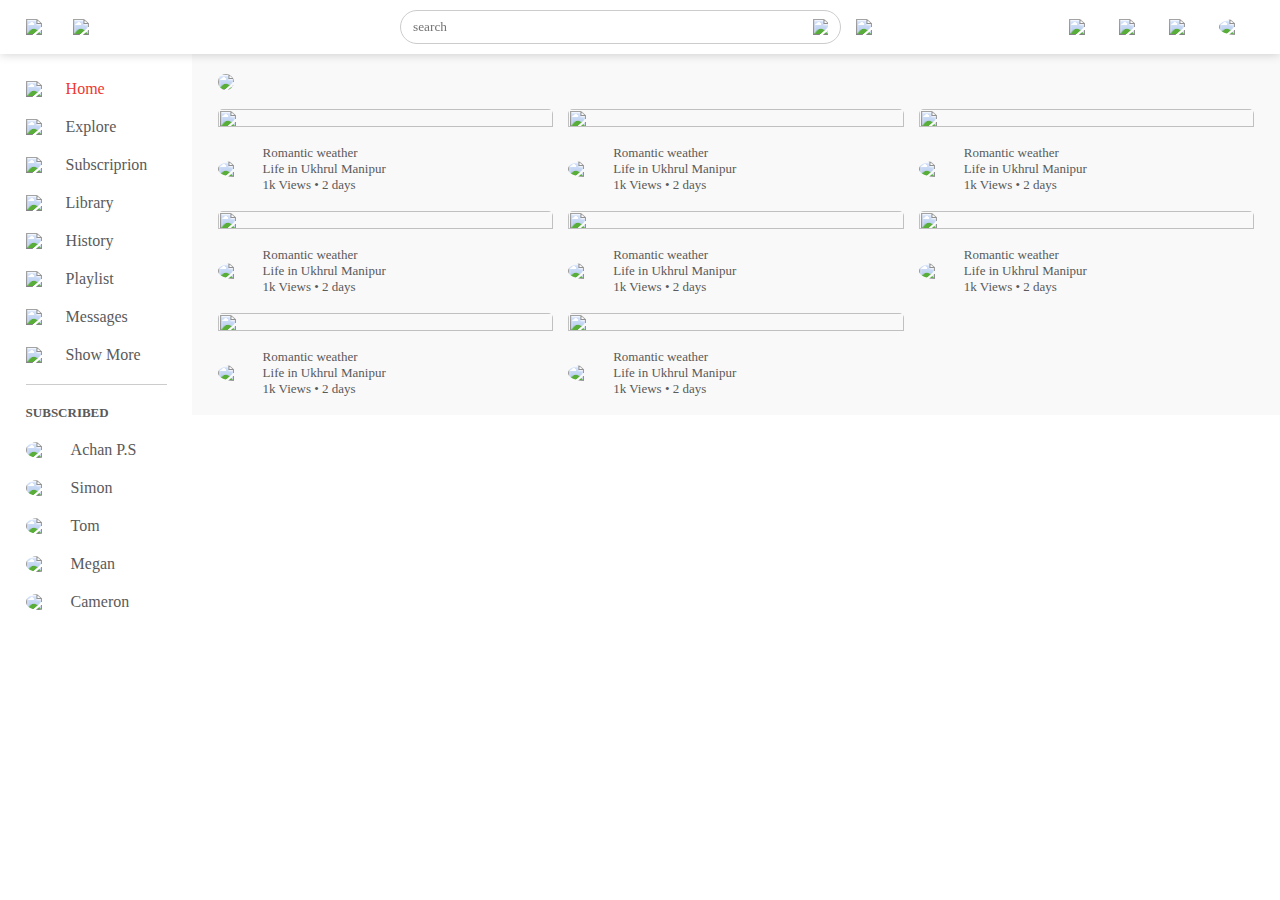
==== index.html @ 58a4f7b0 "Add files via upload" ====
<!DOCTYPE html>
<html lang="en">
<head>
    <meta charset="UTF-8">
    <meta http-equiv="X-UA-Compatible" content="IE=edge">
    <meta name="viewport" content="width=device-width, initial-scale=1.0">
    <title>video website</title>
    <link rel="stylesheet" href="style.css">
</head>
<body>

    <nav class="flex-div">
        <div class="nav-left flex-div"> 
            <img src="images/menu.png" class="menu-icon">
            <img src="images/logo.png" class="logo">
        </div>
        <div class="nav-middle flex-div"> 
            <div class="search-box flex-div">
                <input type="text" placeholder="search">
                <img src="images/search.png">
            </div>
            <img src="images/voice-search.png" class="mic-icon">
        </div>
        <div class="nav-right flex-div">
            <img src="images/upload.png">
            <img src="images/more.png">
            <img src="images/notification.png">
            <img src="images/achan.jpg" class="user-icon">
        </div>
    </nav>
  <!-- ---------sidebar------- -->
  <div class="sidebar">
      <div class="shortcut-link">
          <a href=""><img src="images/home.png"><p>Home</p></a>
          <a href=""><img src="images/explore.png"><p>Explore</p></a>
          <a href=""><img src="images/subscriprion.png"><p>Subscriprion</p></a>
          <a href=""><img src="images/library.png"><p>Library</p></a>
          <a href=""><img src="images/history.png"><p>History</p></a>
          <a href=""><img src="images/playlist.png"><p>Playlist</p></a>
          <a href=""><img src="images/messages.png"><p>Messages</p></a>
          <a href=""><img src="images/show-more.png"><p>Show More</p></a>
          <hr>
      </div>
      <div class="subscribed-list">
          <h3>SUBSCRIBED</h3>
          <a href=""><img src="images/achan.jpg"><p>Achan P.S</p></a> 
          <a href=""><img src="images/simon.png"><p>Simon </p></a> 
          <a href=""><img src="images/tom.png"><p>Tom </p></a> 
          <a href=""><img src="images/megan.png"><p>Megan</p></a> 
          <a href=""><img src="images/cameron.png"><p>Cameron</p></a> 
      </div>
  </div>

  <!-- -------main------ -->

  <div class="container">
      <div class="banner">
          <img src="images/banner.png">
      </div>
      <div class="list-container">
          <div class="vid-list">
              <a href="play-video.html"> <img src="images/ahang.jpg" class="thumbnail"></a>
              <div class="flex-div">
                  <img src="images/achan.jpg">
                  <div class="vid-info">
                      <a href="play-video.html">Romantic weather</a>
                      <p>Life in Ukhrul Manipur</p>
                      <p>1k Views &bull; 2 days</p>
                  </div>
              </div>
          </div>
          <div class="vid-list">
            <a href="play-video.html"> <img src="images/frm.jpg" class="thumbnail"></a>
            <div class="flex-div">
                <img src="images/achan.jpg">
                <div class="vid-info">
                    <a href="play-video.html">Romantic weather</a>
                    <p>Life in Ukhrul Manipur</p>
                    <p>1k Views &bull; 2 days</p>
                </div>
            </div>
        </div>
        <div class="vid-list">
            <a href="play-video.html"> <img src="images/khai.jpg" class="thumbnail"></a>
            <div class="flex-div">
                <img src="images/achan.jpg">
                <div class="vid-info">
                    <a href="play-video.html">Romantic weather</a>
                    <p>Life in Ukhrul Manipur</p>
                    <p>1k Views &bull; 2 days</p>
                </div>
            </div>
        </div>
        <div class="vid-list">
            <a href="play-video.html"> <img src="images/gari.jpg" class="thumbnail"></a>
            <div class="flex-div">
                <img src="images/achan.jpg">
                <div class="vid-info">
                    <a href="play-video.html">Romantic weather</a>
                    <p>Life in Ukhrul Manipur</p>
                    <p>1k Views &bull; 2 days</p>
                </div>
            </div>
        </div>
        <div class="vid-list">
            <a href="play-video.html"> <img src="images/lui.jpg" class="thumbnail"></a>
            <div class="flex-div">
                <img src="images/achan.jpg">
                <div class="vid-info">
                    <a href="play-video.html">Romantic weather</a>
                    <p>Life in Ukhrul Manipur</p>
                    <p>1k Views &bull; 2 days</p>
                </div>
            </div>
        </div>
        <div class="vid-list">
            <a href="play-video.html"> <img src="images/mei.jpg" class="thumbnail"></a>
            <div class="flex-div">
                <img src="images/achan.jpg">
                <div class="vid-info">
                    <a href="play-video.html">Romantic weather</a>
                    <p>Life in Ukhrul Manipur</p>
                    <p>1k Views &bull; 2 days</p>
                </div>
            </div>
        </div>
        <div class="vid-list">
            <a href="play-video.html"> <img src="images/frm.jpg" class="thumbnail"></a>
            <div class="flex-div">
                <img src="images/achan.jpg">
                <div class="vid-info">
                    <a href="play-video.html">Romantic weather</a>
                    <p>Life in Ukhrul Manipur</p>
                    <p>1k Views  &bull; 2 days</p>
                </div>
            </div>
        </div>
        <div class="vid-list">
            <a href="play-video.html"> <img src="images/laa.jpg" class="thumbnail"></a>
            <div class="flex-div">
                <img src="images/achan.jpg">
                <div class="vid-info">
                    <a href="play-video.html">Romantic weather</a>
                    <p>Life in Ukhrul Manipur</p>
                    <p>1k Views &bull; 2 days</p>
                </div>
            </div>
        </div>
      </div>

  </div>


   
  <script src="script.js"> </script>

</body>
</html>
---- style.css ----
*{
    margin: 0;
    padding:0;
    font-family: 'poppins', 'sans-serif';
    box-sizing: border-box;
}
a{
    text-decoration: none;
    color: #5a5a5a;
}

img{
    cursor:pointer;
}
.flex-div{
    display:flex;
    align-items: center;
}
nav{
    padding : 10px 2%;
    justify-content: space-between;
    box-shadow: 0 0 10px rgba(0, 0, 0, 0.2);
    background:#fff;
    position:sticky;
    top:0;
    z-index: 10;
}
.nav-right img{
    width:25px;
    margin-right: 25px;
}
.nav-right .user-icon{
    width:35px;
    border-radius: 50%;
    margin-right: 0;
}
.nav-left .menu-icon{
    width: 22px;
    margin-right: 25px;
}
.nav-left .logo{
    width:130px;
}
.nav-middle .mic-icon{
    width:16px;
}
.nav-middle .search-box{
    border: 1px solid #ccc;
    margin-right: 15px;
    padding: 8px 12px;
    border-radius: 25px;
}
.nav-middle .search-box input{
    width: 400px;
    border: 0;
    outline: 0;
    background: transparent;
}
.nav-middle .search-box img{
    width: 15px;
}

/* --------sidebar------- */
.sidebar{
    background: #fff;
    width: 15%;
    height: 100vh;
    position: fixed;
    top: 0;
    padding-left: 2%;
    padding-top: 80px;
}
.shortcut-link a img{
    width: 20px;
    margin-right: 20px;
}
.shortcut-link a{
    display: flex;
    align-items: center;
    margin-bottom: 20px;
    width: fit-content;
    flex-wrap: wrap;
}
.shortcut-link a:first-child{
    color: #ed3833;
}
.sidebar hr{
    border: 0;
    height: 1px;
    background: #ccc;
    width: 85%;
}
.subscribed-list h3{
    font-size: 13px;
    margin: 20px 0;
    color:#5a5a5a;
}
.subscribed-list a{
    display: flex;
    align-items: center;
    margin-bottom: 20px;
    width: fit-content;
    flex-wrap: wrap;
}
.subscribed-list a img{
    width: 25px;
    border-radius: 50%;
    margin-right: 20px;
}
.small-sidebar{
    width:5%;
}
.small-sidebar a p{
    display: none;
}
c h3{
    display: none;
}
.small-sidebar hr{
    width:50%;
    margin-bottom: 25px;
}
/* -----main---- */

.container{
    background: #f9f9f9;
    padding-left: 17%;
    padding-right: 2%;
    padding-top: 20px;
    padding-bottom: 30px;
}
.large-container{
    padding-left: 7%;  
}

.banner{
    width: 100%;
}
.banner img{
    width: 100%;
    border-radius: 8px;
}
.list-container{
    display: grid;
    grid-template-columns: repeat(auto-fit,minmax(250px, 1fr));
    grid-column-gap:15px;
    grid-row-gap: 30px;
    margin-top: 15px;
}
.vid-list .thumbnail{
    width: 100%;
    height: 50%;
    border-radius: 5px;
        display: block;
        margin: auto;
    }
    
}
.vid-list .flex-div{
    align-items: flex-start;
    margin-top: 7px;
}
.vid-list .flex-div img{
    width: 35px;
    margin-right: 10px;
    border-radius: 50%;
}
.vid-info{
    color: #5a5a5a;
    font-size: 13px;
}
vid-info a{
    color: #000;
    font-weight: 600;
    display: block;
    margin-bottom: 5px;
}


@media (max-width: 900px){
    .menu-icon{
        display: none;
    }
    .sidebar{
        display: none;
    }
    .container, .large-container{
        padding-left: 5%;
        padding-right: 5%;
    }
    .nav-right img{
        display: none;
    }
    .nav-right .user-icon{
        display: block;
        width: 30px;
    }
    .nav-middle .search-box input{
        width: 100px;
    }
    .nav-middle .mic-icon{
        display: none;
    }
    .logo{
        width: 90px;
    }
}


/* ----------plav video page--------- */
.play-container{
    padding-left: 2%;
}
.row{
    display:flex;
    justify-content: space-between;
    flex-wrap: wrap;
}
.play-video{
    flex-basis:69%;
}
.right-sidebar{
    flex-basis:30%;
}
.play-video video{
    width:100%;
}

.side-video-list{
    display: flex;
    justify-content: space-between;
    margin-bottom: 8px;
}
.side-video-list img{
    width: 100%;
}
.side-video-list .small-thumbnail{
    flex-basis: 49%;
}
.side-video-list a img{
width: 50%;
height: 70%;
}
.side-video-list .vid-info{
    flex-basis: 49%;
}
.play-video .tags a{
    color:#0000ff;
    font-size: 13px;
}
.play-video h3{
    font-weight: 600;
    font-size: 22px;
}
.play-video .play-video-info{
    display: flex;
    align-items: center;
    justify-content: space-between;
    flex-wrap: wrap;
    margin-top: 10px;
    font-size: 14px;
    color: #5a5a5a;
}
.play-video .play-video-info a img{
    width: 20px;
    margin-right: 8px;
}
.play-video .play-video-info a {
    display: inline-flex;
    align-items: center;
    margin-left: 15px;
}
.play-video hr{
    border:0;
    height: 1px;
    background: #ccc;
    margin: 10px 0;
}
.plublisher{
    display: flex;
    align-items: center;
    margin-top: 20px;
}
.plublisher div{
    flex: 1;
    line-height: 18px;
}
.plublisher img{
    width: 40px;
    border-radius: 50%;
    margin-right: 15px;
}
.plublisher div p{
    color: #000;
    font-weight: 600;
    font-size: 18px;
}
.plublisher div span{
    font-size: 13px;
    color: #5a5a5a;
}
.plublisher button{
    background:red;
    color: #fff;
    padding: 8px 30px;
    border: 0;
    outline: 0;
    border-radius: 4px;
    cursor: pointer;
}
.vid-description{
    padding-left: 55px;
    margin: 15px 0;
}
vid-description p{
    font-size: 14px;
    margin-bottom: 5px;
    color: #5a5a5a;
}
vid-description h4{
    font-size: 14px;
    color: #5a5a5a;
    margin-top: 15px;
}
.add-comment{
    display: flex;
    align-items: center;
    margin: 30px 0;
}
.add-comment img{
    width: 35px;
    border-radius: 50%;
    margin-right: 15px;
}
.add-comment input{
    border: 0;
    outline: 0;
    border-bottom: 1px solid #ccc;
    padding-top: 10px;
    background: transparent;
}
.old-comment{
    display: flex;
    align-items: center;
    margin: 20px 0;
}
.old-comment img{
    width: 35px;
    border-radius: 50%;
    margin-right: 15px;
}
.old-comment h3{
    font-size: 14px;
    margin-bottom: 2px;
}
.old-comment h3 span{
    font-size: 12px;
    color: #5a5a5a;
    font-weight: 500;
    margin-left: 8px;
}
.old-comment .comment-action{
    display: flex;
    align-items: center;
    margin: 8px 0;
    font-size: 14px;
}
.old-comment .comment-action img{
    border-radius: 0;
    width: 20px;
    margin-right: 5px;
}
.old-comment .comment-action span{
    margin-right: 20px;
    color: #5a5a5a;
}
.old-comment .comment-action a{
    color: #0000ff;
}

@media (max-width:900px){
    .play-video{
        flex-basis: 100%;
    }
    .right-sidebar{
        flex-basis: 100%;
    }
    .play-container{
        padding-left: 5%;
    }
    .vid-description{
        padding-left: 0;
    }
    .play-video .play-video-info a{
        margin-left: 0;
        margin-right: 15px;
        margin-top: 15px;
    }
}
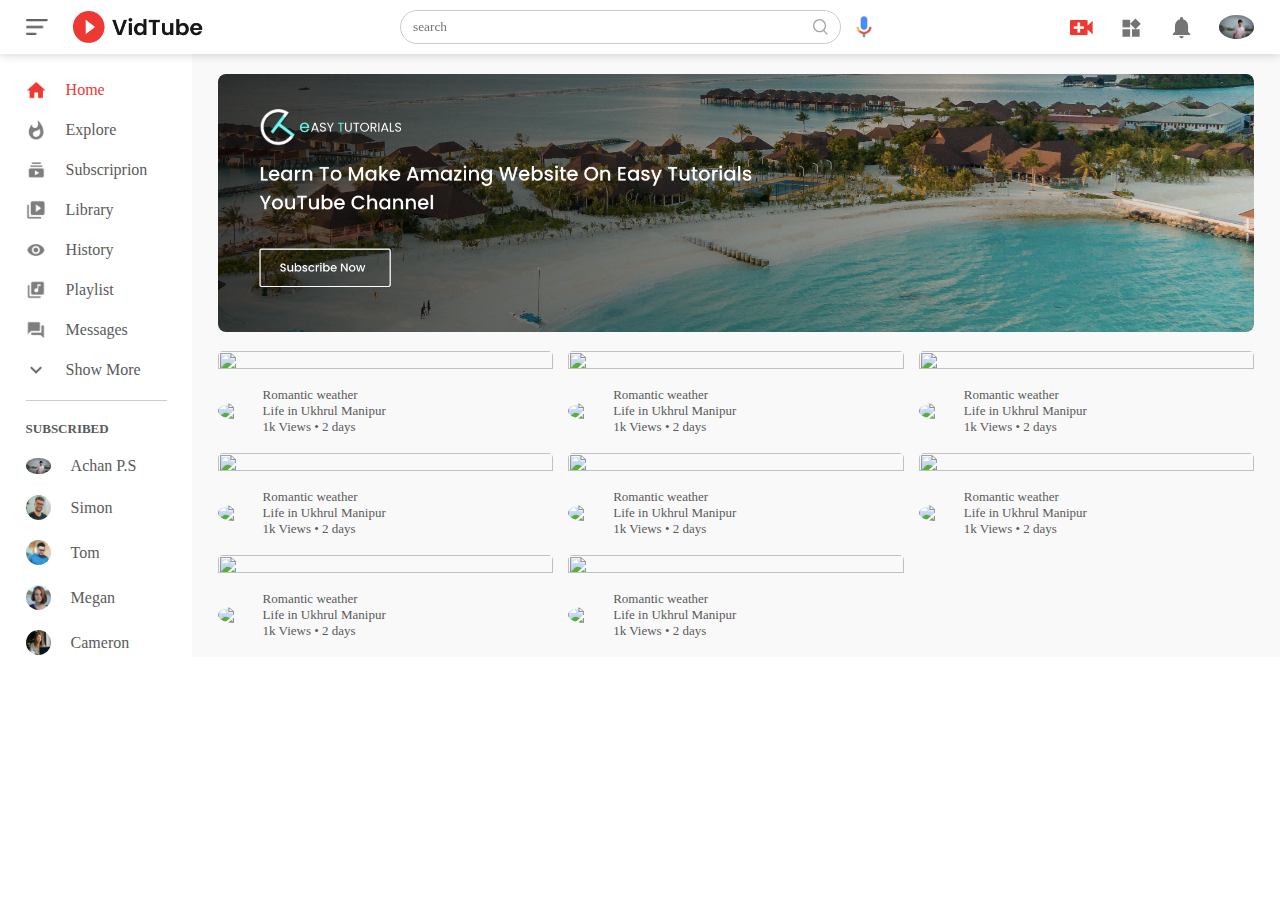
==== commit ddf53e35: "Update index.html" ====
--- a/index.html
+++ b/index.html
@@ -11,43 +11,43 @@
 
     <nav class="flex-div">
         <div class="nav-left flex-div"> 
-            <img src="images/menu.png" class="menu-icon">
-            <img src="images/logo.png" class="logo">
+            <img src="/menu.png" class="menu-icon">
+            <img src="/logo.png" class="logo">
         </div>
         <div class="nav-middle flex-div"> 
             <div class="search-box flex-div">
                 <input type="text" placeholder="search">
-                <img src="images/search.png">
+                <img src="/search.png">
             </div>
-            <img src="images/voice-search.png" class="mic-icon">
+            <img src="/voice-search.png" class="mic-icon">
         </div>
         <div class="nav-right flex-div">
-            <img src="images/upload.png">
-            <img src="images/more.png">
-            <img src="images/notification.png">
-            <img src="images/achan.jpg" class="user-icon">
+            <img src="/upload.png">
+            <img src="/more.png">
+            <img src="/notification.png">
+            <img src="/achan.jpg" class="user-icon">
         </div>
     </nav>
   <!-- ---------sidebar------- -->
   <div class="sidebar">
       <div class="shortcut-link">
-          <a href=""><img src="images/home.png"><p>Home</p></a>
-          <a href=""><img src="images/explore.png"><p>Explore</p></a>
-          <a href=""><img src="images/subscriprion.png"><p>Subscriprion</p></a>
-          <a href=""><img src="images/library.png"><p>Library</p></a>
-          <a href=""><img src="images/history.png"><p>History</p></a>
-          <a href=""><img src="images/playlist.png"><p>Playlist</p></a>
-          <a href=""><img src="images/messages.png"><p>Messages</p></a>
-          <a href=""><img src="images/show-more.png"><p>Show More</p></a>
+          <a href=""><img src="/home.png"><p>Home</p></a>
+          <a href=""><img src="/explore.png"><p>Explore</p></a>
+          <a href=""><img src="/subscriprion.png"><p>Subscriprion</p></a>
+          <a href=""><img src="/library.png"><p>Library</p></a>
+          <a href=""><img src="/history.png"><p>History</p></a>
+          <a href=""><img src="/playlist.png"><p>Playlist</p></a>
+          <a href=""><img src="/messages.png"><p>Messages</p></a>
+          <a href=""><img src="/show-more.png"><p>Show More</p></a>
           <hr>
       </div>
       <div class="subscribed-list">
           <h3>SUBSCRIBED</h3>
-          <a href=""><img src="images/achan.jpg"><p>Achan P.S</p></a> 
-          <a href=""><img src="images/simon.png"><p>Simon </p></a> 
-          <a href=""><img src="images/tom.png"><p>Tom </p></a> 
-          <a href=""><img src="images/megan.png"><p>Megan</p></a> 
-          <a href=""><img src="images/cameron.png"><p>Cameron</p></a> 
+          <a href=""><img src="/achan.jpg"><p>Achan P.S</p></a> 
+          <a href=""><img src="/simon.png"><p>Simon </p></a> 
+          <a href=""><img src="/tom.png"><p>Tom </p></a> 
+          <a href=""><img src="/megan.png"><p>Megan</p></a> 
+          <a href=""><img src="/cameron.png"><p>Cameron</p></a> 
       </div>
   </div>
 
@@ -55,7 +55,7 @@
 
   <div class="container">
       <div class="banner">
-          <img src="images/banner.png">
+          <img src="/banner.png">
       </div>
       <div class="list-container">
           <div class="vid-list">
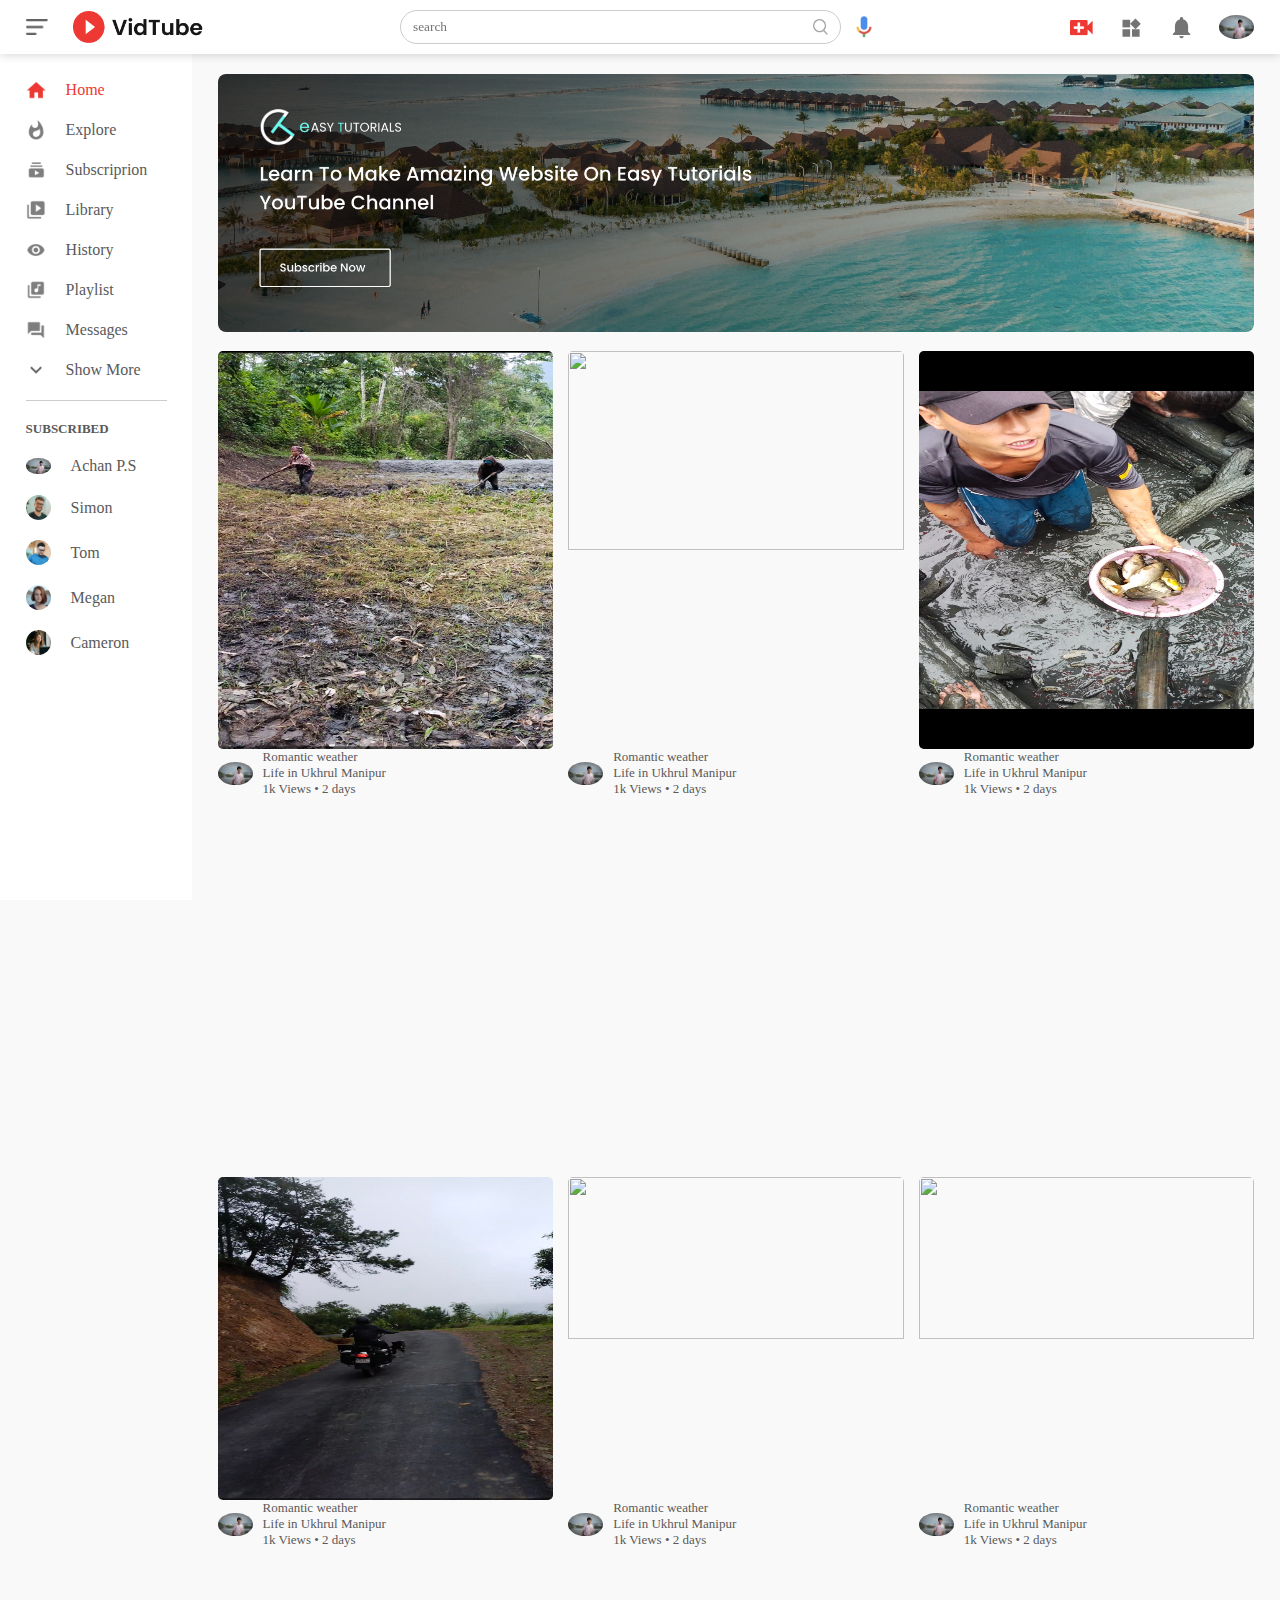
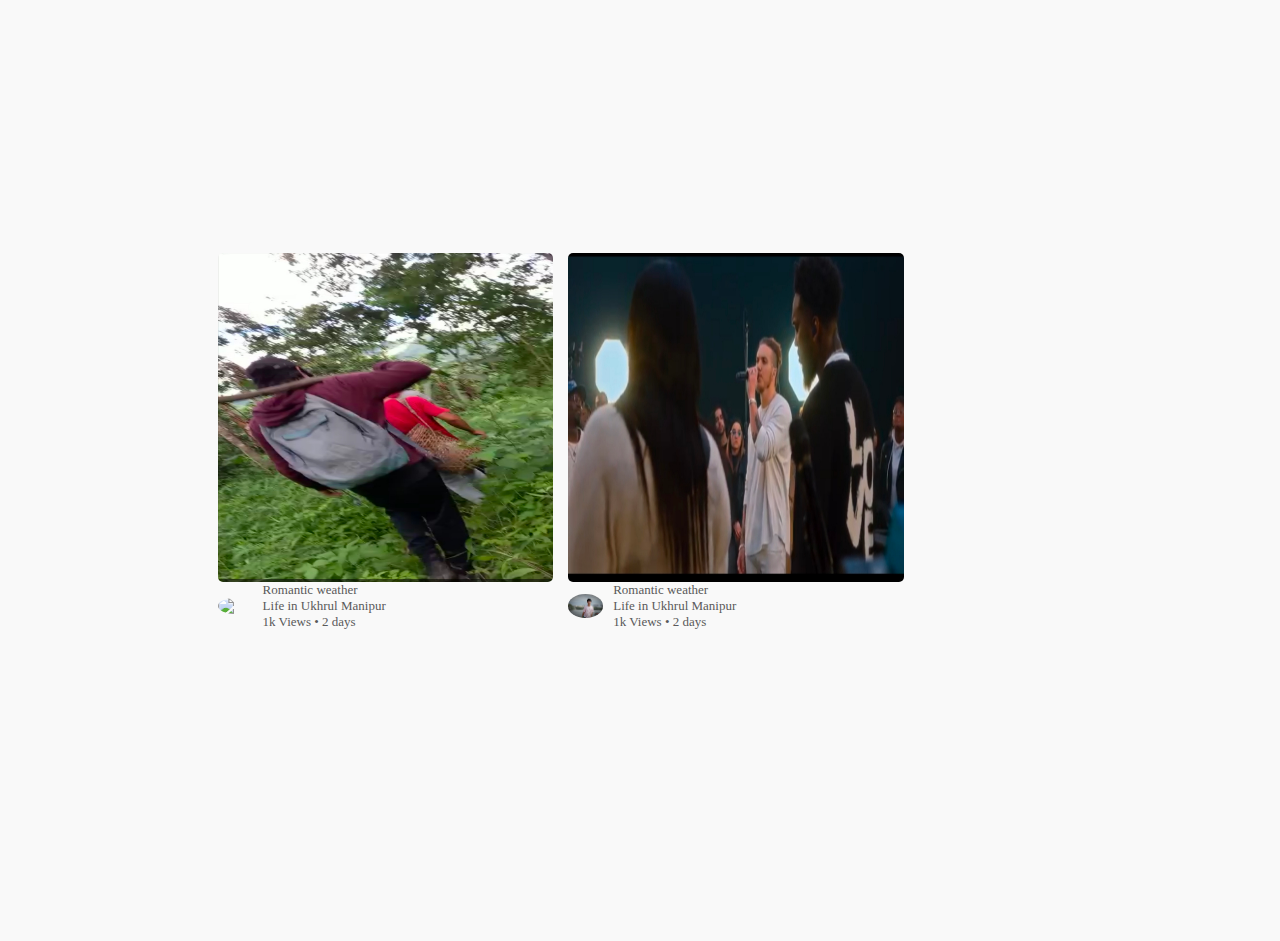
==== commit 004cce7f: "Update index.html" ====
--- a/index.html
+++ b/index.html
@@ -59,9 +59,9 @@
       </div>
       <div class="list-container">
           <div class="vid-list">
-              <a href="play-video.html"> <img src="images/ahang.jpg" class="thumbnail"></a>
+              <a href="play-video.html"> <img src="/ahang.jpg" class="thumbnail"></a>
               <div class="flex-div">
-                  <img src="images/achan.jpg">
+                  <img src="/achan.jpg">
                   <div class="vid-info">
                       <a href="play-video.html">Romantic weather</a>
                       <p>Life in Ukhrul Manipur</p>
@@ -72,7 +72,7 @@
           <div class="vid-list">
             <a href="play-video.html"> <img src="images/frm.jpg" class="thumbnail"></a>
             <div class="flex-div">
-                <img src="images/achan.jpg">
+                <img src="/achan.jpg">
                 <div class="vid-info">
                     <a href="play-video.html">Romantic weather</a>
                     <p>Life in Ukhrul Manipur</p>
@@ -81,9 +81,9 @@
             </div>
         </div>
         <div class="vid-list">
-            <a href="play-video.html"> <img src="images/khai.jpg" class="thumbnail"></a>
+            <a href="play-video.html"> <img src="/khai.jpg" class="thumbnail"></a>
             <div class="flex-div">
-                <img src="images/achan.jpg">
+                <img src="/achan.jpg">
                 <div class="vid-info">
                     <a href="play-video.html">Romantic weather</a>
                     <p>Life in Ukhrul Manipur</p>
@@ -92,9 +92,9 @@
             </div>
         </div>
         <div class="vid-list">
-            <a href="play-video.html"> <img src="images/gari.jpg" class="thumbnail"></a>
+            <a href="play-video.html"> <img src="/gari.jpg" class="thumbnail"></a>
             <div class="flex-div">
-                <img src="images/achan.jpg">
+                <img src="/achan.jpg">
                 <div class="vid-info">
                     <a href="play-video.html">Romantic weather</a>
                     <p>Life in Ukhrul Manipur</p>
@@ -105,7 +105,7 @@
         <div class="vid-list">
             <a href="play-video.html"> <img src="images/lui.jpg" class="thumbnail"></a>
             <div class="flex-div">
-                <img src="images/achan.jpg">
+                <img src="/achan.jpg">
                 <div class="vid-info">
                     <a href="play-video.html">Romantic weather</a>
                     <p>Life in Ukhrul Manipur</p>
@@ -116,7 +116,7 @@
         <div class="vid-list">
             <a href="play-video.html"> <img src="images/mei.jpg" class="thumbnail"></a>
             <div class="flex-div">
-                <img src="images/achan.jpg">
+                <img src="/achan.jpg">
                 <div class="vid-info">
                     <a href="play-video.html">Romantic weather</a>
                     <p>Life in Ukhrul Manipur</p>
@@ -125,7 +125,7 @@
             </div>
         </div>
         <div class="vid-list">
-            <a href="play-video.html"> <img src="images/frm.jpg" class="thumbnail"></a>
+            <a href="play-video.html"> <img src="/frm.jpg" class="thumbnail"></a>
             <div class="flex-div">
                 <img src="images/achan.jpg">
                 <div class="vid-info">
@@ -136,9 +136,9 @@
             </div>
         </div>
         <div class="vid-list">
-            <a href="play-video.html"> <img src="images/laa.jpg" class="thumbnail"></a>
+            <a href="play-video.html"> <img src="/laa.jpg" class="thumbnail"></a>
             <div class="flex-div">
-                <img src="images/achan.jpg">
+                <img src="/achan.jpg">
                 <div class="vid-info">
                     <a href="play-video.html">Romantic weather</a>
                     <p>Life in Ukhrul Manipur</p>
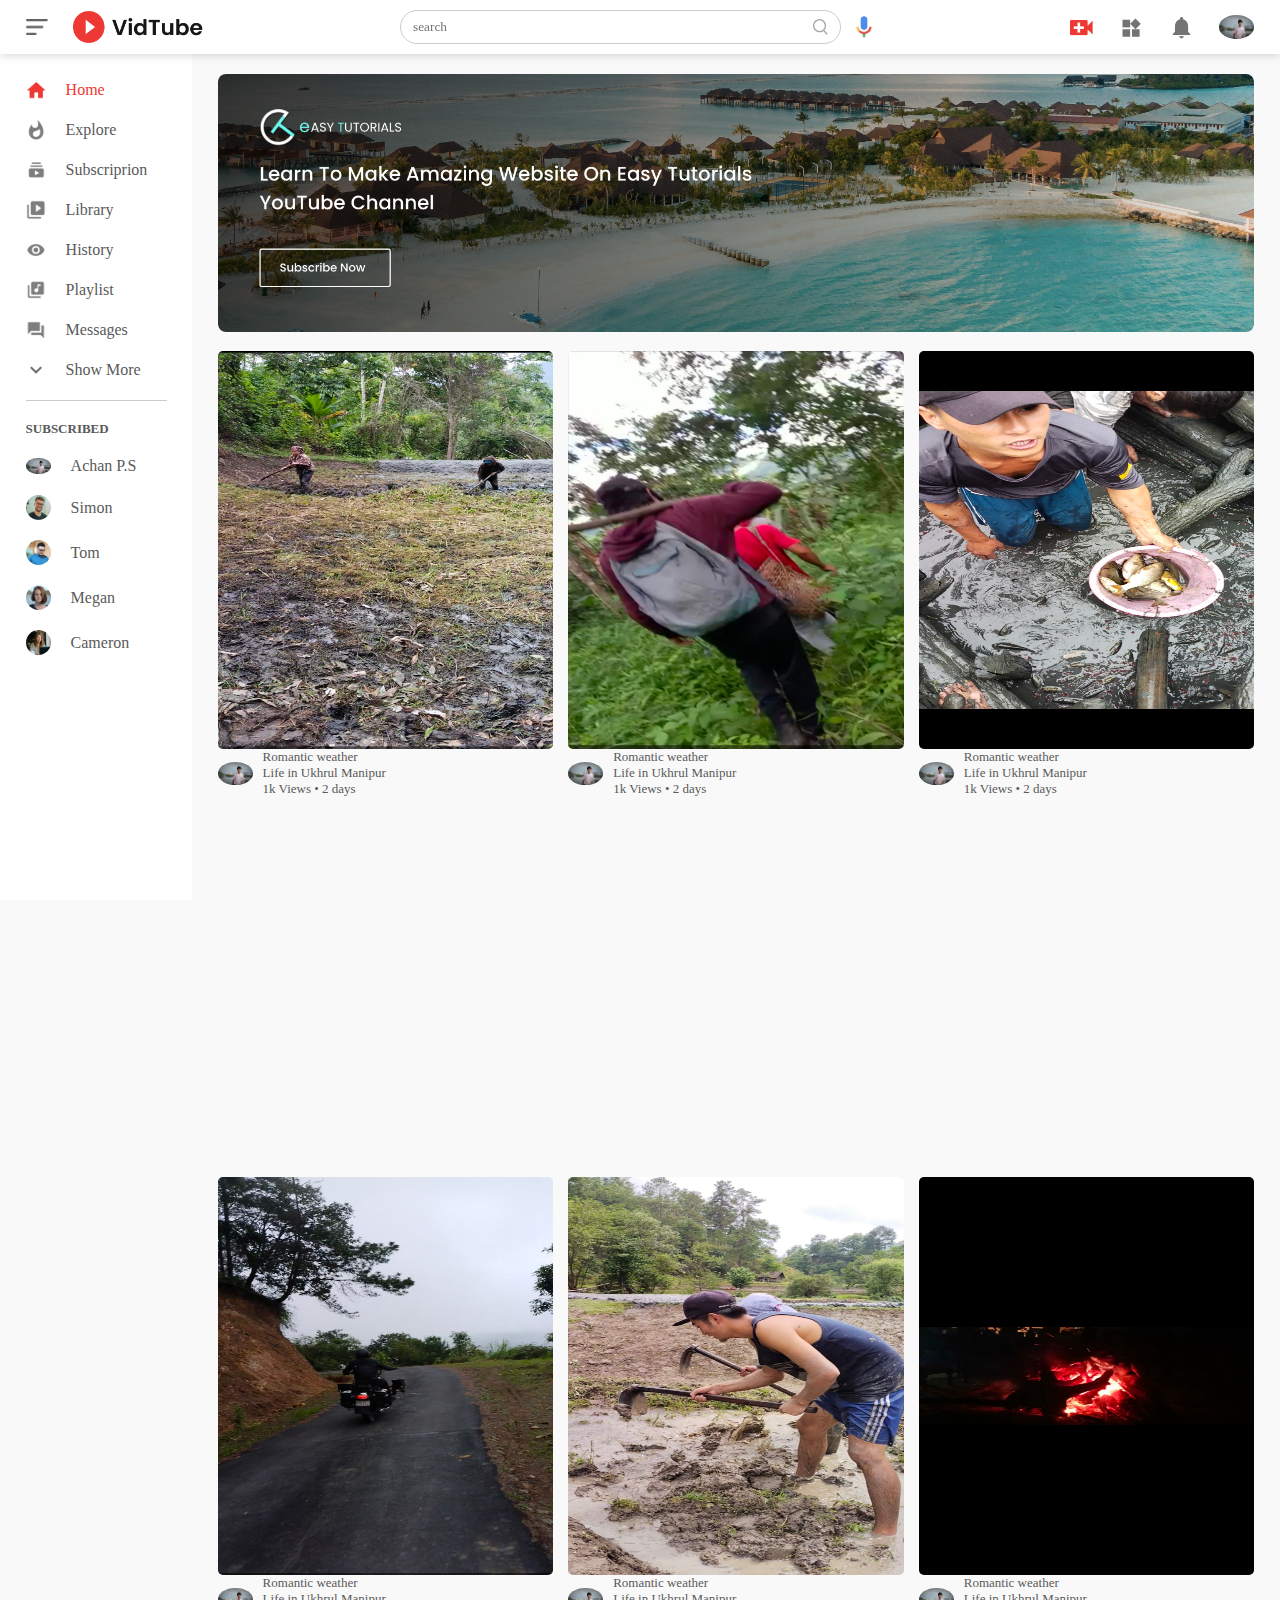
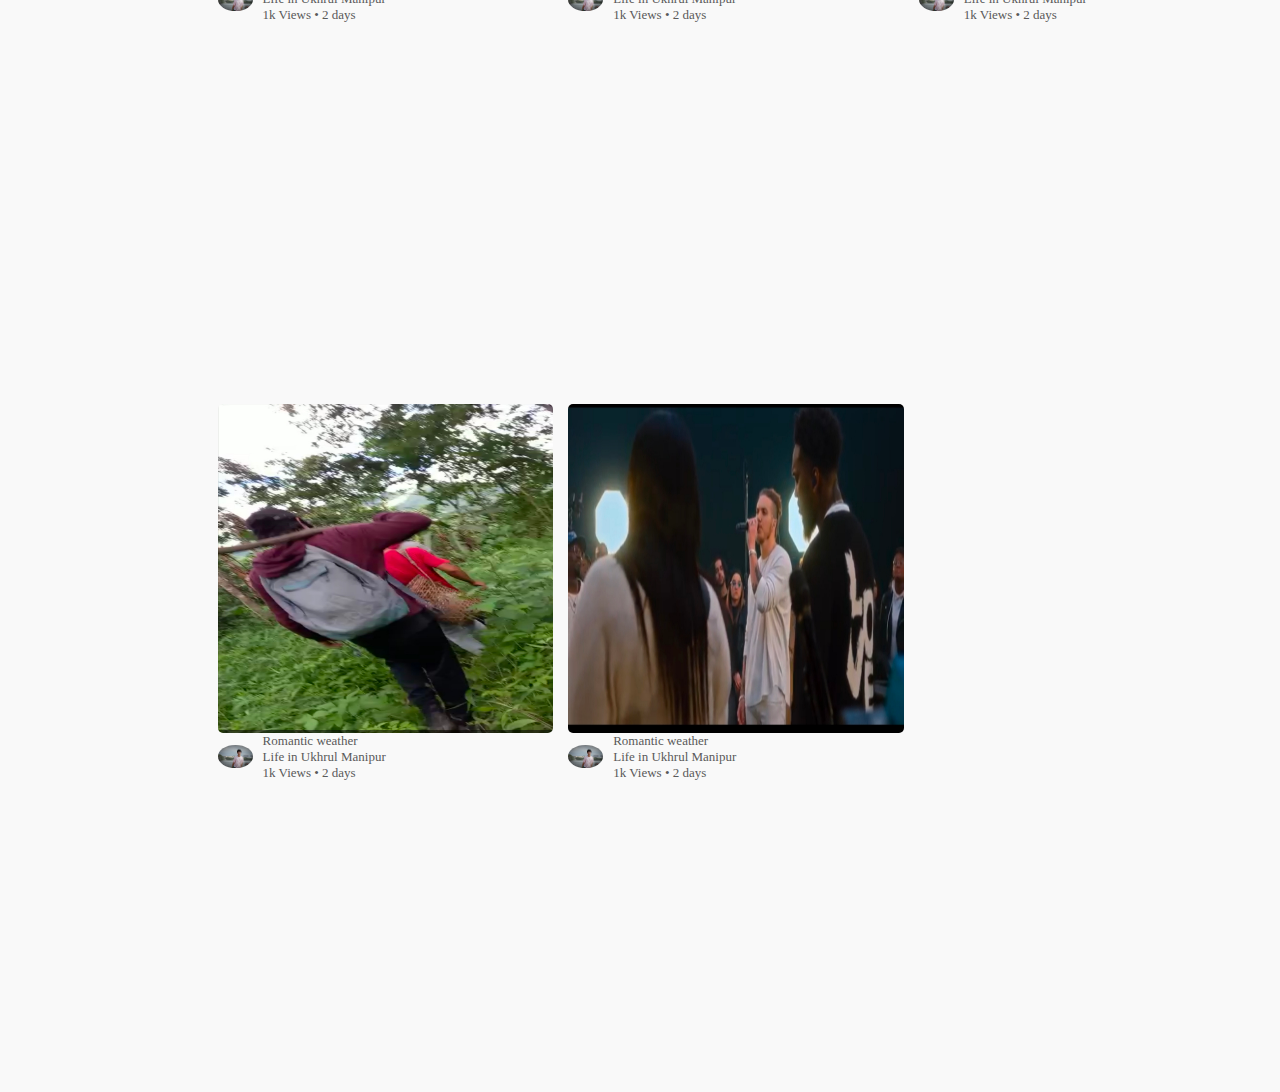
==== commit e37c9b86: "Update index.html" ====
--- a/index.html
+++ b/index.html
@@ -11,43 +11,43 @@
 
     <nav class="flex-div">
         <div class="nav-left flex-div"> 
-            <img src="/menu.png" class="menu-icon">
-            <img src="/logo.png" class="logo">
+            <img src="menu.png" class="menu-icon">
+            <img src="logo.png" class="logo">
         </div>
         <div class="nav-middle flex-div"> 
             <div class="search-box flex-div">
                 <input type="text" placeholder="search">
-                <img src="/search.png">
+                <img src="search.png">
             </div>
-            <img src="/voice-search.png" class="mic-icon">
+            <img src="voice-search.png" class="mic-icon">
         </div>
         <div class="nav-right flex-div">
-            <img src="/upload.png">
-            <img src="/more.png">
-            <img src="/notification.png">
-            <img src="/achan.jpg" class="user-icon">
+            <img src="upload.png">
+            <img src="more.png">
+            <img src="notification.png">
+            <img src="achan.jpg" class="user-icon">
         </div>
     </nav>
   <!-- ---------sidebar------- -->
   <div class="sidebar">
       <div class="shortcut-link">
-          <a href=""><img src="/home.png"><p>Home</p></a>
-          <a href=""><img src="/explore.png"><p>Explore</p></a>
-          <a href=""><img src="/subscriprion.png"><p>Subscriprion</p></a>
-          <a href=""><img src="/library.png"><p>Library</p></a>
-          <a href=""><img src="/history.png"><p>History</p></a>
-          <a href=""><img src="/playlist.png"><p>Playlist</p></a>
-          <a href=""><img src="/messages.png"><p>Messages</p></a>
-          <a href=""><img src="/show-more.png"><p>Show More</p></a>
+          <a href=""><img src="home.png"><p>Home</p></a>
+          <a href=""><img src="explore.png"><p>Explore</p></a>
+          <a href=""><img src="subscriprion.png"><p>Subscriprion</p></a>
+          <a href=""><img src="library.png"><p>Library</p></a>
+          <a href=""><img src="history.png"><p>History</p></a>
+          <a href=""><img src="playlist.png"><p>Playlist</p></a>
+          <a href=""><img src="messages.png"><p>Messages</p></a>
+          <a href=""><img src="show-more.png"><p>Show More</p></a>
           <hr>
       </div>
       <div class="subscribed-list">
           <h3>SUBSCRIBED</h3>
-          <a href=""><img src="/achan.jpg"><p>Achan P.S</p></a> 
-          <a href=""><img src="/simon.png"><p>Simon </p></a> 
-          <a href=""><img src="/tom.png"><p>Tom </p></a> 
-          <a href=""><img src="/megan.png"><p>Megan</p></a> 
-          <a href=""><img src="/cameron.png"><p>Cameron</p></a> 
+          <a href=""><img src="achan.jpg"><p>Achan P.S</p></a> 
+          <a href=""><img src="simon.png"><p>Simon </p></a> 
+          <a href=""><img src="tom.png"><p>Tom </p></a> 
+          <a href=""><img src="megan.png"><p>Megan</p></a> 
+          <a href=""><img src="cameron.png"><p>Cameron</p></a> 
       </div>
   </div>
 
@@ -55,13 +55,13 @@
 
   <div class="container">
       <div class="banner">
-          <img src="/banner.png">
+          <img src="banner.png">
       </div>
       <div class="list-container">
           <div class="vid-list">
-              <a href="play-video.html"> <img src="/ahang.jpg" class="thumbnail"></a>
+              <a href="play-video.html"> <img src="ahang.jpg" class="thumbnail"></a>
               <div class="flex-div">
-                  <img src="/achan.jpg">
+                  <img src="achan.jpg">
                   <div class="vid-info">
                       <a href="play-video.html">Romantic weather</a>
                       <p>Life in Ukhrul Manipur</p>
@@ -70,9 +70,9 @@
               </div>
           </div>
           <div class="vid-list">
-            <a href="play-video.html"> <img src="images/frm.jpg" class="thumbnail"></a>
+            <a href="play-video.html"> <img src="frm.jpg" class="thumbnail"></a>
             <div class="flex-div">
-                <img src="/achan.jpg">
+                <img src="achan.jpg">
                 <div class="vid-info">
                     <a href="play-video.html">Romantic weather</a>
                     <p>Life in Ukhrul Manipur</p>
@@ -81,9 +81,9 @@
             </div>
         </div>
         <div class="vid-list">
-            <a href="play-video.html"> <img src="/khai.jpg" class="thumbnail"></a>
+            <a href="play-video.html"> <img src="khai.jpg" class="thumbnail"></a>
             <div class="flex-div">
-                <img src="/achan.jpg">
+                <img src="achan.jpg">
                 <div class="vid-info">
                     <a href="play-video.html">Romantic weather</a>
                     <p>Life in Ukhrul Manipur</p>
@@ -92,9 +92,9 @@
             </div>
         </div>
         <div class="vid-list">
-            <a href="play-video.html"> <img src="/gari.jpg" class="thumbnail"></a>
+            <a href="play-video.html"> <img src="gari.jpg" class="thumbnail"></a>
             <div class="flex-div">
-                <img src="/achan.jpg">
+                <img src="achan.jpg">
                 <div class="vid-info">
                     <a href="play-video.html">Romantic weather</a>
                     <p>Life in Ukhrul Manipur</p>
@@ -103,9 +103,9 @@
             </div>
         </div>
         <div class="vid-list">
-            <a href="play-video.html"> <img src="images/lui.jpg" class="thumbnail"></a>
+            <a href="play-video.html"> <img src="lui.jpg" class="thumbnail"></a>
             <div class="flex-div">
-                <img src="/achan.jpg">
+                <img src="achan.jpg">
                 <div class="vid-info">
                     <a href="play-video.html">Romantic weather</a>
                     <p>Life in Ukhrul Manipur</p>
@@ -114,9 +114,9 @@
             </div>
         </div>
         <div class="vid-list">
-            <a href="play-video.html"> <img src="images/mei.jpg" class="thumbnail"></a>
+            <a href="play-video.html"> <img src="mei.jpg" class="thumbnail"></a>
             <div class="flex-div">
-                <img src="/achan.jpg">
+                <img src="achan.jpg">
                 <div class="vid-info">
                     <a href="play-video.html">Romantic weather</a>
                     <p>Life in Ukhrul Manipur</p>
@@ -125,9 +125,9 @@
             </div>
         </div>
         <div class="vid-list">
-            <a href="play-video.html"> <img src="/frm.jpg" class="thumbnail"></a>
+            <a href="play-video.html"> <img src="frm.jpg" class="thumbnail"></a>
             <div class="flex-div">
-                <img src="images/achan.jpg">
+                <img src="achan.jpg">
                 <div class="vid-info">
                     <a href="play-video.html">Romantic weather</a>
                     <p>Life in Ukhrul Manipur</p>
@@ -136,9 +136,9 @@
             </div>
         </div>
         <div class="vid-list">
-            <a href="play-video.html"> <img src="/laa.jpg" class="thumbnail"></a>
+            <a href="play-video.html"> <img src="laa.jpg" class="thumbnail"></a>
             <div class="flex-div">
-                <img src="/achan.jpg">
+                <img src="achan.jpg">
                 <div class="vid-info">
                     <a href="play-video.html">Romantic weather</a>
                     <p>Life in Ukhrul Manipur</p>
